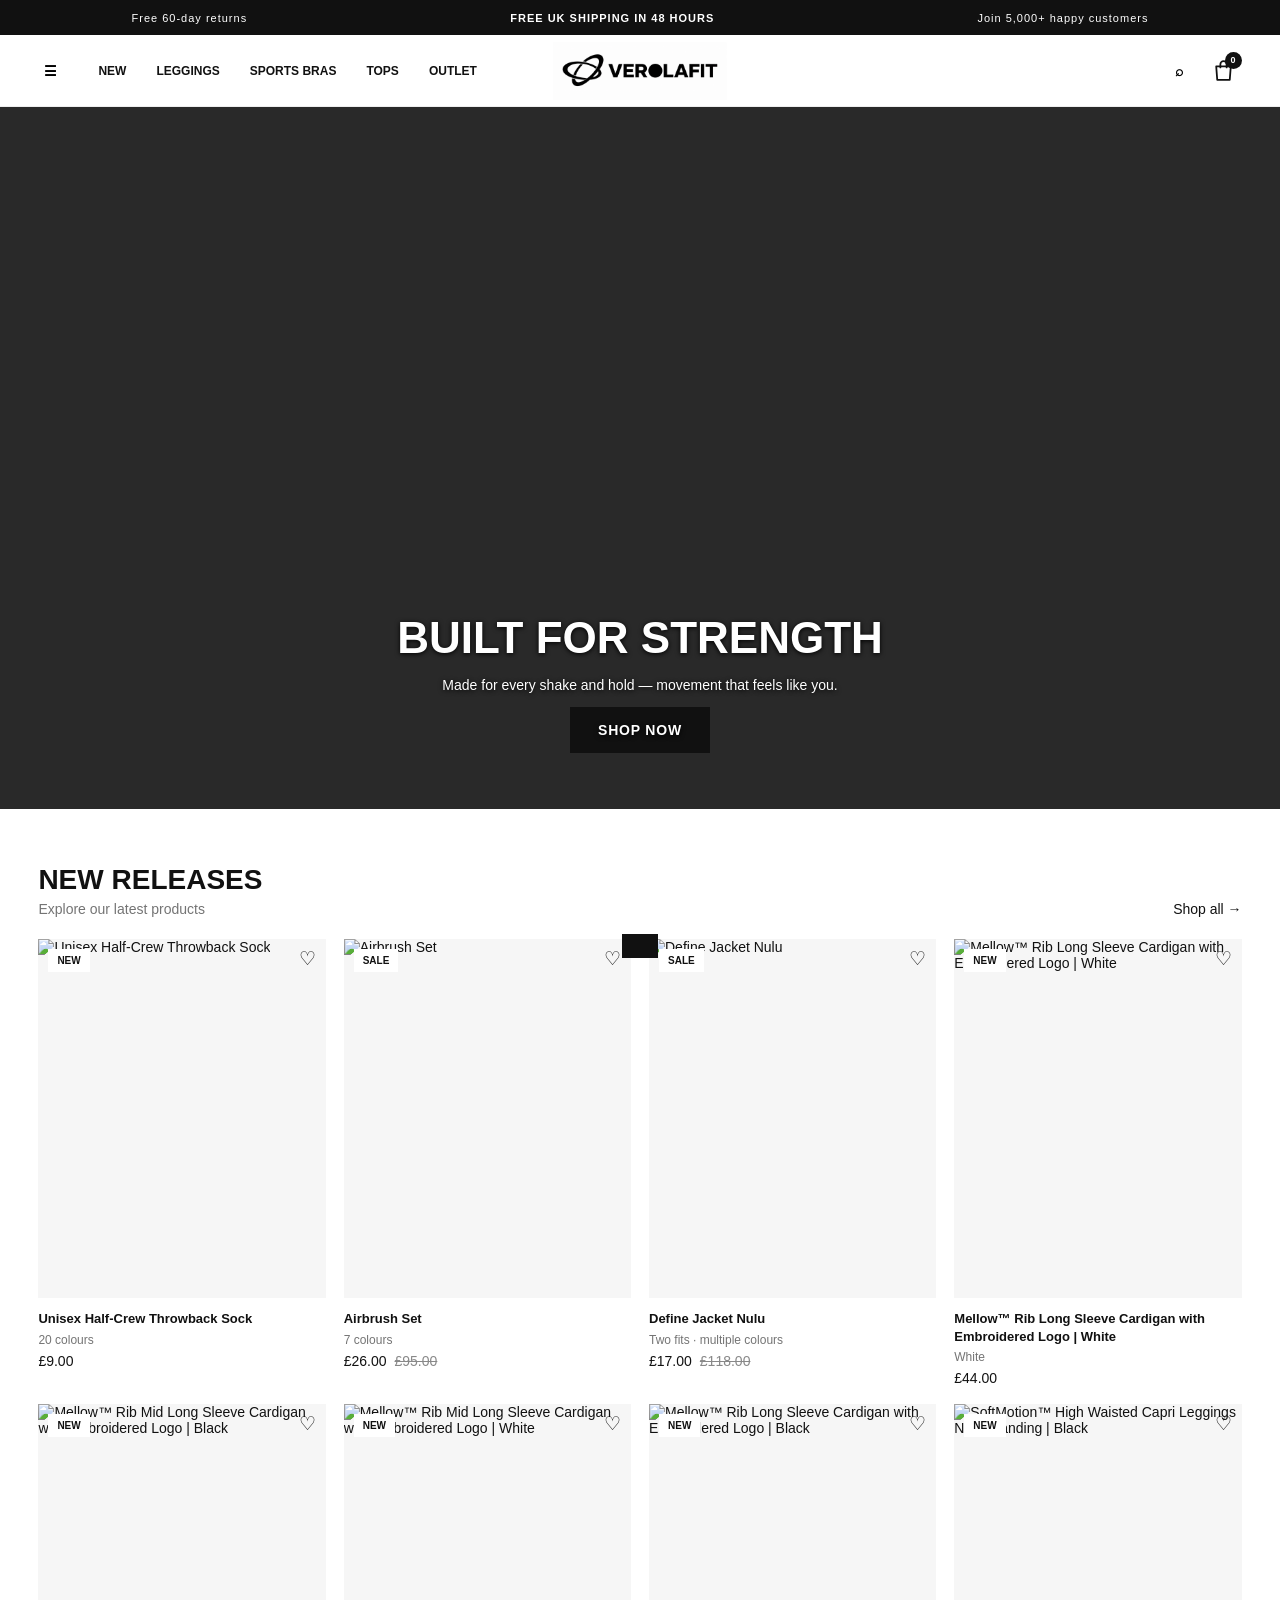
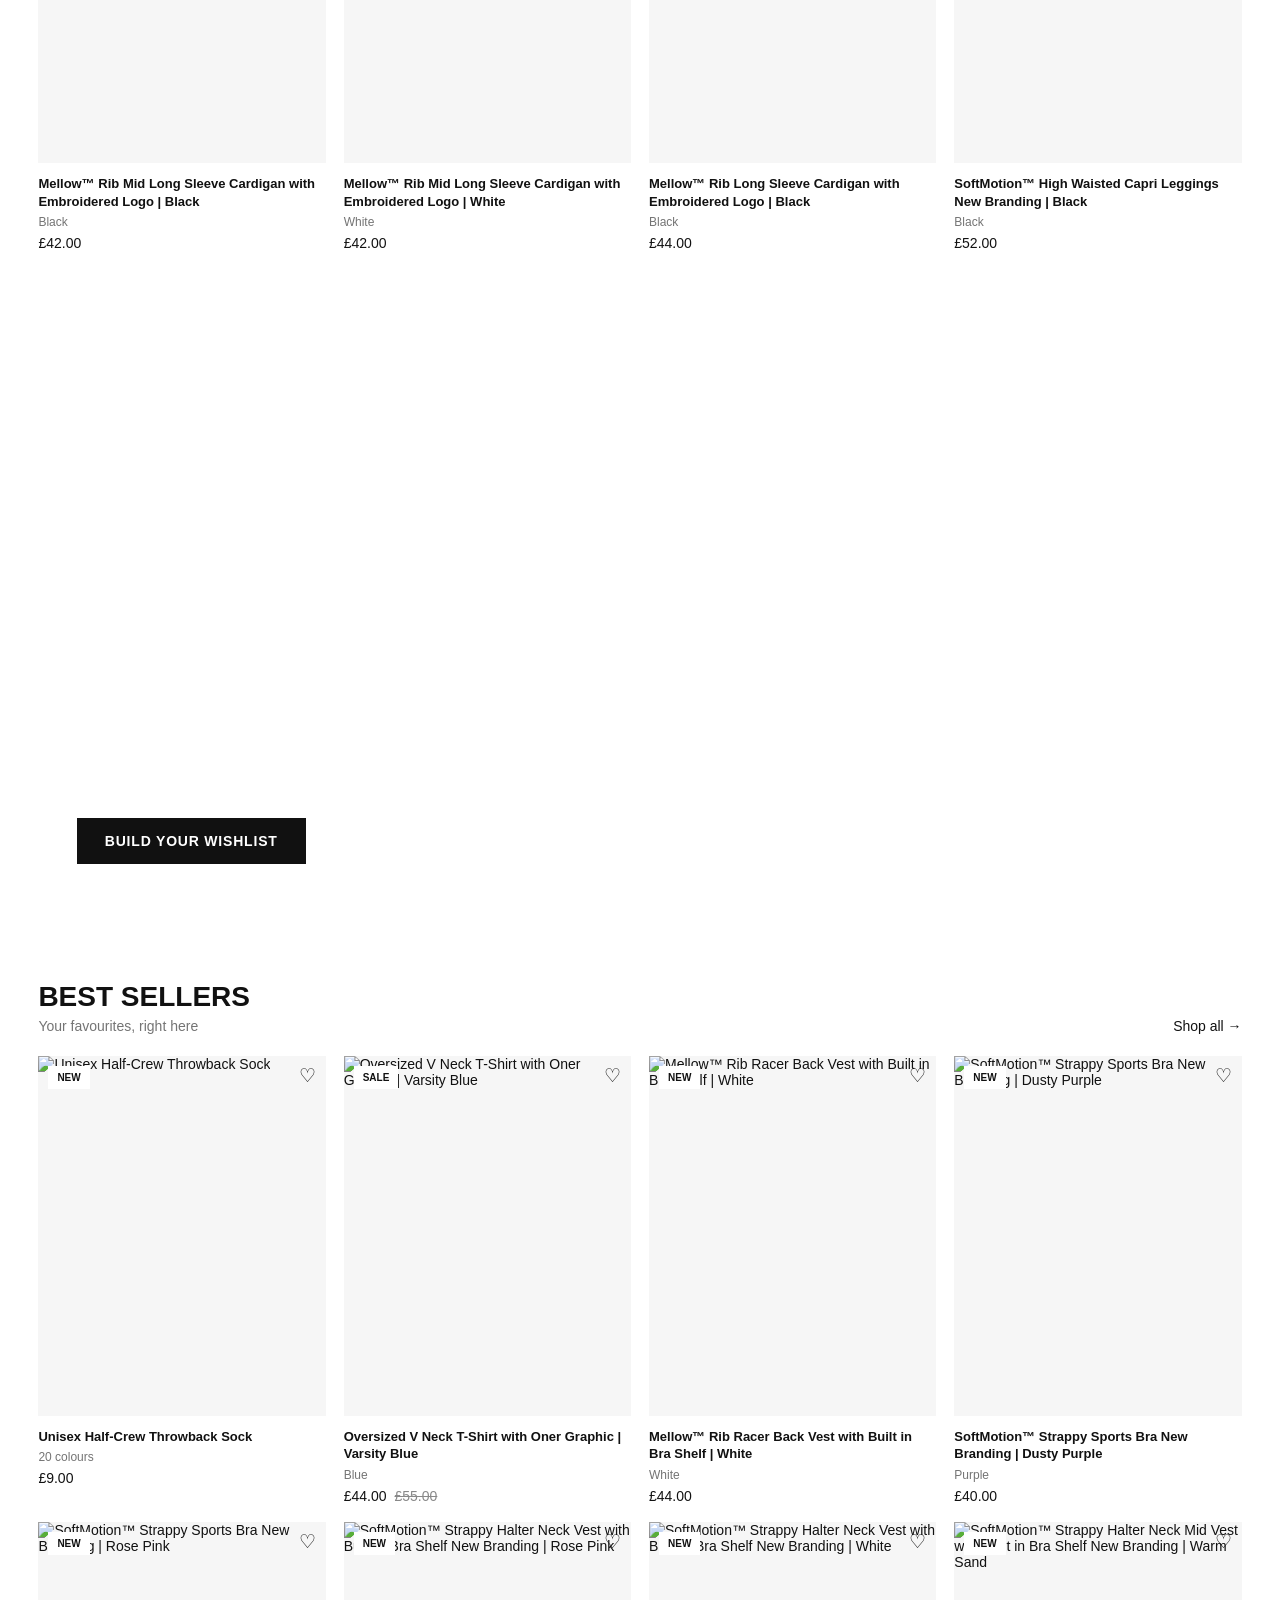
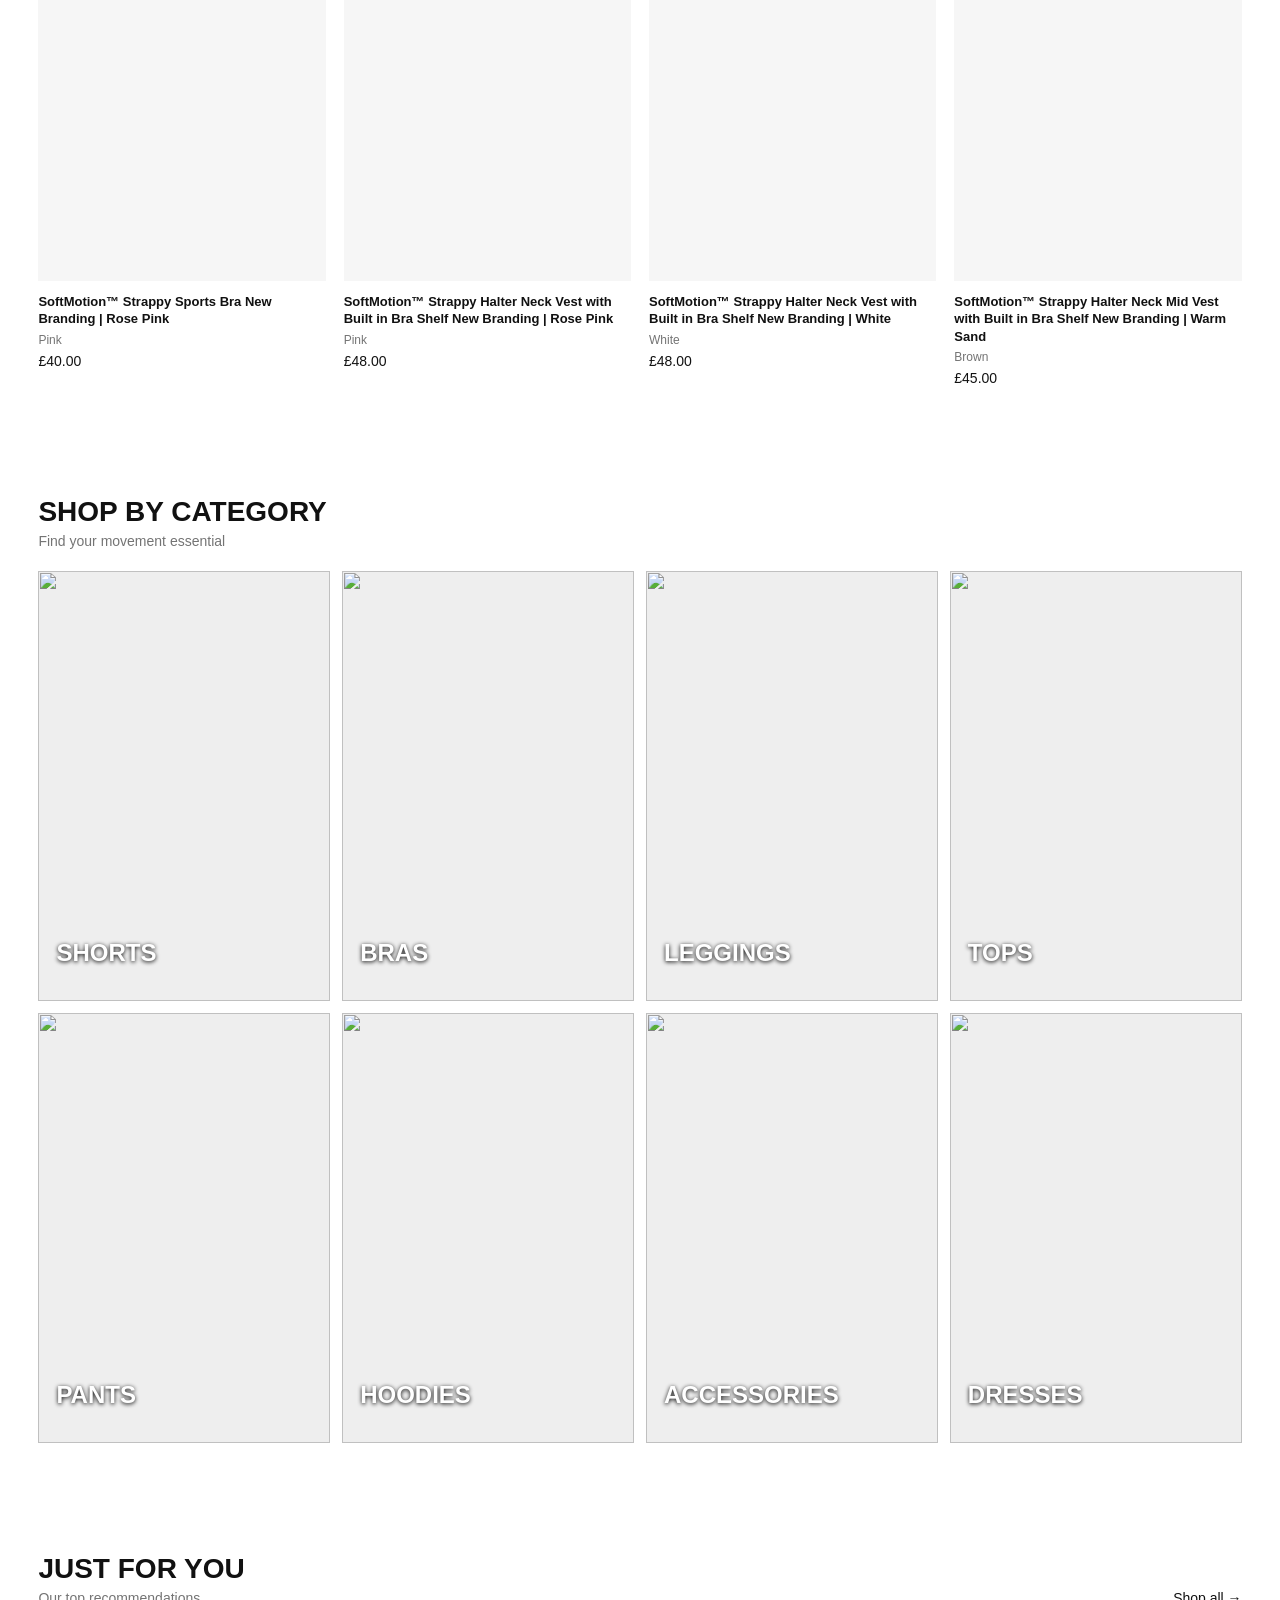
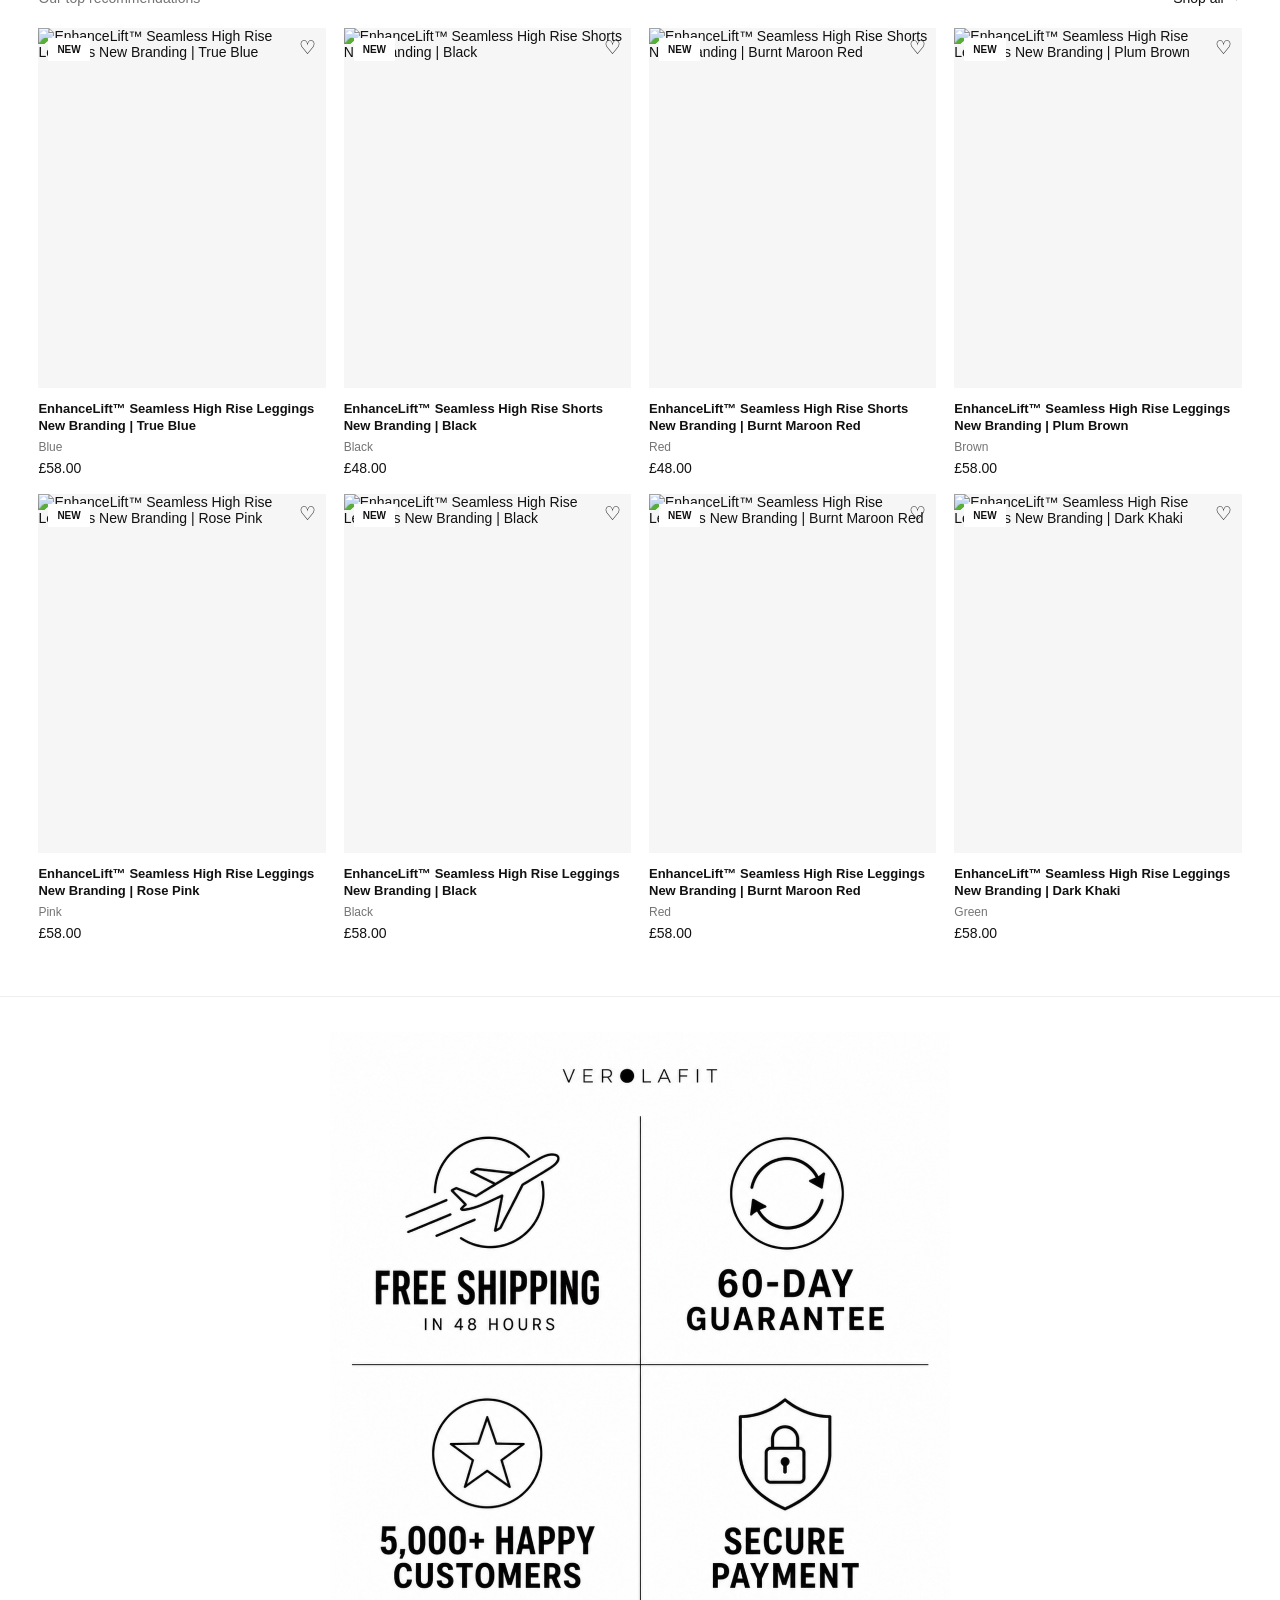
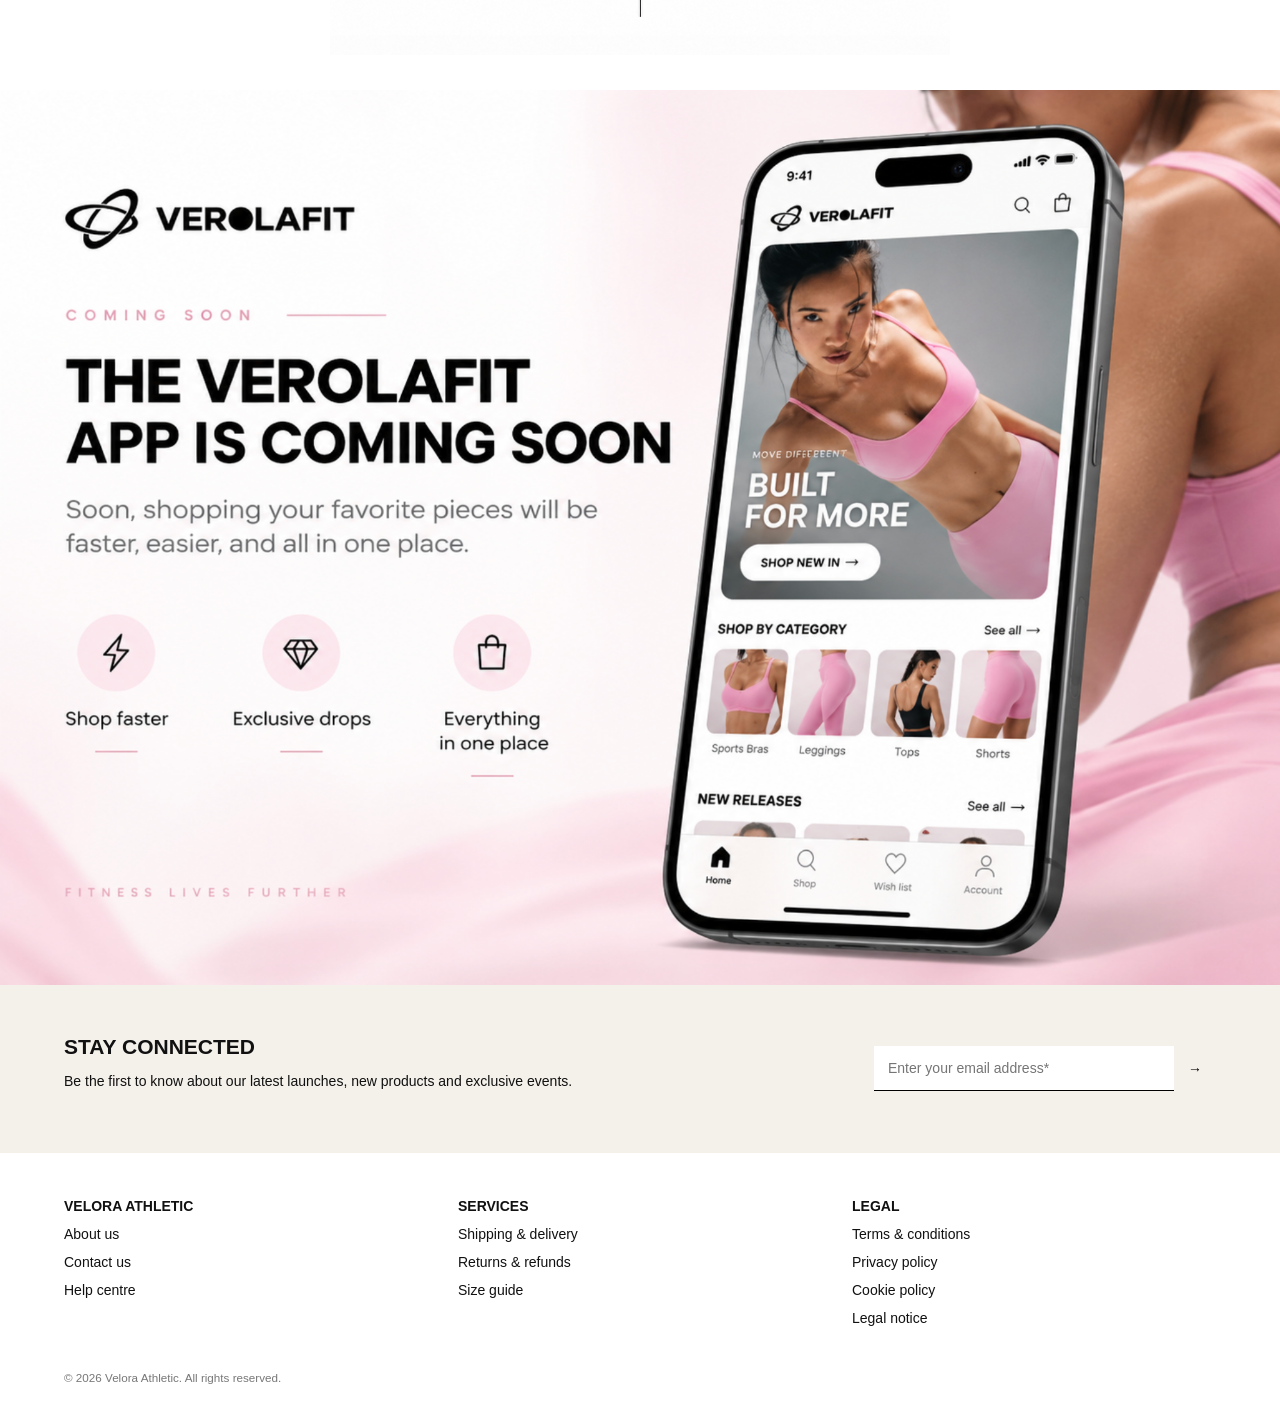
==== index.html @ b1055c1f "Add individual sock pair selectors" ====
<!doctype html><html lang="en"><head><meta charset="utf-8"><meta name="viewport" content="width=device-width,initial-scale=1"><meta name="description" content="Velora Athletic — sculpting activewear made for every movement."><title>Velora Athletic — Women's Activewear</title><link rel="preconnect" href="https://cdn.shopify.com"><link rel="stylesheet" href="styles.css?v=32"></head><body>
<div class="announcement"><span>Free 60-day returns</span><b>FREE UK SHIPPING IN 48 HOURS</b><span>Join 5,000+ happy customers</span></div>
<header><button class="icon" id="menuBtn" aria-label="Menu">☰</button><a class="logo image-logo" href="#/" aria-label="Verolafit home"><img src="assets/velora-logo.png" alt="Verolafit"></a><nav><a href="#/collection/new">NEW</a><a href="#/collection/leggings">LEGGINGS</a><a href="#/collection/bras">SPORTS BRAS</a><a href="#/collection/tops">TOPS</a><a href="#/collection/outlet">OUTLET</a></nav><div class="actions"><button class="icon" id="searchBtn" aria-label="Search">⌕</button><button class="icon cart-icon" id="cartBtn" aria-label="Shopping bag"><svg viewBox="0 0 24 24" aria-hidden="true"><path d="M5 8h14l-1 13H6L5 8Z"></path><path d="M9 9V6a3 3 0 0 1 6 0v3"></path></svg><span id="cartCount">0</span></button></div></header>
<aside id="drawer" class="drawer"><button class="close">×</button><h3>SHOP</h3><a href="#/collection/new">New releases</a><a href="#/collection/best-seller">Best sellers</a><a href="#/collection/leggings">Leggings</a><a href="#/collection/bras">Sports bras</a><a href="#/collection/tops">T-shirts & tops</a><a href="#/collection/hoodies">Hoodies & sweatshirts</a><a href="#/collection/outlet">Outlet</a></aside><div id="shade" class="shade"></div>
<main id="app"></main>
<footer><div class="footer-trust-image"><img src="assets/mobile-trust-badges.png" alt="Free shipping in 48 hours, 60-day guarantee, 5,000+ happy customers and secure payment"></div><section class="newsletter"><div><h2>STAY CONNECTED</h2><p>Be the first to know about our latest launches, new products and exclusive events.</p></div><form onsubmit="event.preventDefault();this.innerHTML='<b>YOU’RE ON THE LIST.</b>'"><input required type="email" placeholder="Enter your email address*"><button>→</button></form></section><div class="footer-grid"><div><b>VELORA ATHLETIC</b><a href="#/page/about">About us</a><a href="#/page/contact">Contact us</a><a href="#/page/faq">Help centre</a></div><div><b>SERVICES</b><a href="#/page/shipping">Shipping & delivery</a><a href="#/page/returns">Returns & refunds</a><a href="#/page/size-guide">Size guide</a></div><div><b>LEGAL</b><a href="#/page/terms">Terms & conditions</a><a href="#/page/privacy">Privacy policy</a><a href="#/page/cookies">Cookie policy</a><a href="#/page/legal">Legal notice</a></div></div><small>© 2026 Velora Athletic. All rights reserved.</small></footer>
<div id="toast"></div><script src="products.js"></script><script src="lulu_product.js?v=2"></script><script src="airbrush_product.js?v=3"></script><script src="socks_product.js?v=2"></script><script src="app.js?v=7"></script><script src="lulu_ui.js?v=3"></script><script src="airbrush_ui.js?v=3"></script><script src="socks_ui.js?v=4"></script><script src="video_carousel.js?v=3"></script></body></html>
---- styles.css ----
:root{--ink:#111;--muted:#747474;--cream:#f4f0ea;--line:#dedede;--pink:#e6b9b8}*{box-sizing:border-box}html{scroll-behavior:smooth}body{margin:0;font-family:Arial,Helvetica,sans-serif;color:var(--ink);background:#fff;font-size:14px}a{color:inherit;text-decoration:none}button,input,select{font:inherit}.announcement{height:35px;background:#111;color:#fff;display:flex;align-items:center;justify-content:space-around;font-size:11px;letter-spacing:1px}header{height:72px;display:grid;grid-template-columns:180px 1fr auto;align-items:center;padding:0 3%;border-bottom:1px solid #eee;position:sticky;top:0;background:#fff;z-index:20}.logo{font-weight:900;font-size:22px;letter-spacing:-1px}nav{display:flex;justify-content:center;gap:30px;font-weight:700;font-size:12px}.actions{display:flex;gap:15px}.icon{border:0;background:none;cursor:pointer;font-weight:700}.drawer,.shade{display:none}.hero{position:relative;height:min(78vh,760px);background:#292929;overflow:hidden}.hero img,.editorial img{width:100%;height:100%;object-fit:cover}.hero-copy{position:absolute;inset:auto 0 8%;text-align:center;color:white;text-shadow:0 1px 5px #000}.hero-copy h1{font-size:44px;margin:0 0 8px}.btn{display:inline-block;background:#111;color:#fff;padding:15px 28px;border:0;font-weight:800;letter-spacing:.8px;cursor:pointer}.section{padding:55px 3%}.section-head{display:flex;align-items:end;justify-content:space-between;margin-bottom:22px}.section-head h2{font-size:28px;margin:0 0 5px}.section-head p{margin:0;color:var(--muted)}.product-row,.grid{display:grid;grid-template-columns:repeat(4,1fr);gap:18px}.card{min-width:0;position:relative}.image-wrap{aspect-ratio:4/5;background:#f6f6f6;overflow:hidden;position:relative}.image-wrap img{width:100%;height:100%;object-fit:contain;transition:.4s}.card:hover img{transform:scale(1.025)}.badge{position:absolute;left:10px;top:10px;background:#fff;padding:6px 9px;font-size:10px;font-weight:bold}.wish{position:absolute;right:10px;top:8px;font-size:19px}.card h3{font-size:13px;margin:12px 0 5px;line-height:1.35}.colour{color:var(--muted);font-size:12px}.price{margin-top:6px}.old{text-decoration:line-through;color:#888;margin-left:8px}.editorial{height:620px;position:relative}.editorial-copy{position:absolute;inset:auto 6% 10%;color:#fff}.editorial-copy h2{font-size:40px;margin:0 0 8px}.category-grid{display:grid;grid-template-columns:repeat(4,1fr);gap:12px}.category-card{height:430px;position:relative;overflow:hidden;background:#eee}.category-card img{width:100%;height:100%;object-fit:cover}.category-card h3{position:absolute;bottom:10px;left:18px;color:#fff;font-size:24px;text-shadow:0 1px 4px #000}.collection-hero{text-align:center;padding:60px 20px;background:var(--cream)}.toolbar{display:flex;gap:12px;justify-content:space-between;padding:22px 3%;border-bottom:1px solid var(--line)}.toolbar input,.toolbar select{padding:12px;border:1px solid var(--line);background:#fff}.product-page{display:grid;grid-template-columns:1.25fr .75fr;gap:40px;padding:32px 4%}.gallery{display:grid;grid-template-columns:1fr 1fr;gap:8px}.gallery img{width:100%;aspect-ratio:4/5;object-fit:contain;background:#f5f5f5}.details{position:sticky;top:110px;height:max-content}.details h1{font-size:26px}.details .price{font-size:18px}.choices{display:flex;flex-wrap:wrap;gap:8px;margin:14px 0}.choice{border:1px solid #aaa;background:#fff;padding:11px 15px;cursor:pointer}.choice.active{background:#111;color:#fff}.atc{width:100%;padding:17px;background:#111;color:#fff;border:0;font-weight:800;margin:10px 0}.stock{font-size:12px;text-align:center}.stock i{display:inline-block;width:8px;height:8px;border-radius:50%;background:#4f9e65;margin-right:5px;animation:pulse 1.4s infinite}.tabs details{border-top:1px solid var(--line);padding:15px 0}.tabs summary{font-weight:bold;cursor:pointer}.legal{max-width:900px;margin:auto;padding:60px 25px;line-height:1.7}.legal h1{font-size:36px}.cart-panel{position:fixed;right:-440px;top:0;width:min(440px,100%);height:100%;background:#fff;z-index:40;padding:25px;transition:.3s;overflow:auto}.cart-panel.open{right:0}.cart-line{display:grid;grid-template-columns:75px 1fr auto;gap:12px;padding:15px 0;border-bottom:1px solid #ddd}.cart-line img{width:75px;height:95px;object-fit:contain}.checkout{max-width:900px;margin:auto;padding:50px 20px}.checkout-grid{display:grid;grid-template-columns:1fr 1fr;gap:40px}.checkout input,.checkout select{width:100%;padding:13px;margin:6px 0;border:1px solid #ccc}.perks{display:grid;grid-template-columns:repeat(4,1fr);text-align:center;border-top:1px solid #ddd;border-bottom:1px solid #ddd}.perks a{padding:28px 8px;font-size:11px;font-weight:bold}.newsletter{display:flex;justify-content:space-between;gap:30px;padding:50px 5%;background:#f4f0ea}.newsletter h2{margin:0}.newsletter form{display:flex;align-items:center}.newsletter input{width:300px;padding:14px;border:0;border-bottom:1px solid}.newsletter button{padding:14px;border:0;background:none}.footer-grid{display:grid;grid-template-columns:repeat(3,1fr);gap:30px;padding:45px 5%}.footer-grid div{display:flex;flex-direction:column;gap:12px}footer small{display:block;padding:0 5% 30px;color:#777}#toast{position:fixed;bottom:22px;left:50%;transform:translate(-50%,80px);background:#111;color:#fff;padding:12px 18px;z-index:99;transition:.3s}#toast.show{transform:translate(-50%,0)}@keyframes pulse{50%{box-shadow:0 0 0 5px #4f9e6533}}
@media(max-width:700px){.announcement span{display:none}.announcement{justify-content:center;height:30px}header{height:58px;grid-template-columns:45px 1fr auto;padding:0 10px;text-align:center}header nav{display:none}.logo{font-size:18px}.actions{gap:4px}.actions .icon:first-child{display:none}.drawer{display:flex;position:fixed;left:-88%;top:0;width:88%;height:100%;background:#fff;z-index:40;flex-direction:column;padding:70px 25px;gap:22px;transition:.3s}.drawer.open{left:0}.drawer .close{position:absolute;top:18px;right:18px;font-size:30px;border:0;background:none}.shade{display:block;position:fixed;inset:0;background:#0008;z-index:30;opacity:0;visibility:hidden;transition:.3s}.shade.open{opacity:1;visibility:visible}.hero{height:76vh;min-height:590px}.hero-copy h1{font-size:31px}.hero-copy{padding:0 20px}.section{padding:38px 12px}.section-head h2{font-size:22px}.product-row{display:flex;overflow-x:auto;scroll-snap-type:x mandatory;gap:10px}.product-row .card{min-width:47%;scroll-snap-align:start}.grid{grid-template-columns:1fr 1fr;gap:10px}.card h3{font-size:11px}.editorial{height:640px}.editorial-copy h2{font-size:29px}.category-grid{grid-template-columns:1fr 1fr;gap:6px}.category-card{height:285px}.category-card h3{font-size:18px}.toolbar{padding:12px;display:grid;grid-template-columns:1fr 1fr}.toolbar input{grid-column:1/-1}.product-page{display:block;padding:12px}.gallery{display:flex;overflow:auto;scroll-snap-type:x mandatory}.gallery img{min-width:94%;scroll-snap-align:start}.details{position:static;padding:15px 4px}.perks{grid-template-columns:1fr 1fr}.newsletter{display:block}.newsletter form{margin-top:20px}.newsletter input{width:100%}.footer-grid{grid-template-columns:1fr}.checkout-grid{grid-template-columns:1fr}.legal{padding:40px 18px}.legal h1{font-size:29px}}
.logo{display:flex;align-items:center;gap:9px;line-height:.8}.logo-mark{width:31px;height:31px;border:2px solid #111;display:grid;place-items:center;transform:rotate(45deg);font-size:17px}.logo-mark::first-letter{transform:rotate(-45deg)}.logo em{display:block;font-size:7px;letter-spacing:4px;font-style:normal;margin-top:7px}.customer-proof{width:100%;border:1px solid #dedede;background:#fff;padding:12px 10px;display:grid;grid-template-columns:auto 1fr auto;align-items:center;gap:10px;text-align:left;cursor:pointer;transition:.25s}.customer-proof:hover,.customer-proof.open{border-color:#111;background:#fafafa}.customer-proof small{display:block;color:#777;margin-top:3px}.customer-proof strong,.review-panel article span,.review-summary span{color:#00a862;letter-spacing:1px}.proof-faces{display:flex;padding-left:8px}.proof-faces i{width:29px;height:29px;border-radius:50%;background:#111;color:#fff;display:grid;place-items:center;font-style:normal;font-size:10px;margin-left:-8px;border:2px solid #fff}.review-panel{max-height:0;overflow:hidden;opacity:0;transition:max-height .55s ease,opacity .35s ease;border:1px solid transparent}.review-panel.open{max-height:740px;opacity:1;border-color:#ddd;margin-top:8px}.review-panel article,.review-summary{padding:14px;border-bottom:1px solid #eee;display:grid;gap:5px}.review-panel article p{margin:3px 0;line-height:1.45}.review-summary{background:#f7fff9;text-align:center}.trust-row{display:grid;grid-template-columns:repeat(3,1fr);gap:5px;margin:10px 0}.trust-row div{min-height:91px;border:1px solid #e1e1e1;display:flex;flex-direction:column;align-items:center;justify-content:center;text-align:center;padding:8px;position:relative;overflow:hidden}.trust-row div::after{content:"";position:absolute;inset:-80% auto -80% -45%;width:25%;background:#fff8;transform:rotate(18deg);animation:trustShine 3.2s infinite}.trust-row i{font-size:19px;font-style:normal;animation:trustFloat 1.8s ease-in-out infinite}.trust-row b{font-size:9px;margin:7px 0 3px}.trust-row small{font-size:8px;color:#777}.perks a{display:flex;gap:7px;align-items:center;justify-content:center;transition:.25s}.perks a:hover{background:#111;color:#fff}.perks span{font-size:20px;animation:trustFloat 2s ease-in-out infinite}@keyframes trustFloat{50%{transform:translateY(-4px)}}@keyframes trustShine{0%,55%{left:-45%}100%{left:145%}}
@media(max-width:700px){.logo{justify-content:center}.logo-mark{width:26px;height:26px;font-size:14px}.logo em{font-size:6px;letter-spacing:2.5px}.customer-proof{grid-template-columns:auto 1fr}.customer-proof strong{grid-column:2}.trust-row{gap:3px}.trust-row div{min-height:86px;padding:5px}.perks a{flex-direction:column;padding:20px 6px;font-size:9px}.perks span{font-size:18px}}
.title-stock{text-align:left;margin:-10px 0 12px;color:#337a47;font-size:11px}.customer-proof{padding:7px 9px;grid-template-columns:auto 1fr auto;gap:8px;border-radius:3px}.customer-proof small{margin-top:1px;font-size:10px}.customer-proof .proof-arrow{font-size:24px;font-style:normal;color:#777}.proof-faces{padding-left:9px}.proof-faces img{width:27px;height:27px;border-radius:50%;object-fit:cover;object-position:top;margin-left:-9px;border:2px solid #fff;background:#eee}.review-backdrop{position:fixed;inset:0;background:#0008;z-index:100;display:grid;place-items:center;padding:16px;opacity:0;visibility:hidden;transition:.25s}.review-backdrop.open{opacity:1;visibility:visible}.modal-open{overflow:hidden}.review-modal{width:min(540px,100%);max-height:min(690px,88vh);background:#fff;position:relative;box-shadow:0 24px 70px #0004;transform:translateY(18px) scale(.98);transition:.28s;overflow:hidden}.review-backdrop.open .review-modal{transform:none}.review-close{position:absolute;right:10px;top:8px;width:34px;height:34px;border:0;border-radius:50%;background:#f1f1f1;font-size:25px;line-height:1;cursor:pointer;z-index:2}.review-close:hover{background:#111;color:#fff}.review-scroll{overflow:auto;max-height:500px}.review-modal article{padding:15px;border-bottom:1px solid #eee;display:grid;grid-template-columns:58px 1fr;gap:13px}.review-modal article>img{width:58px;height:72px;object-fit:cover;object-position:top;border-radius:3px}.review-modal article div{display:grid;gap:4px}.review-modal article p{margin:2px 0;line-height:1.4}.review-modal article span,.review-summary span{color:#00a862;letter-spacing:1px}.review-summary{padding:18px 50px 16px;background:#f6fff8;text-align:center;display:grid;gap:4px}.trust-row{gap:6px}.trust-row div{min-height:64px;display:grid;grid-template-columns:28px 1fr;text-align:left;justify-items:start;padding:9px;gap:7px}.trust-row svg{width:25px;height:25px;fill:none;stroke:#111;stroke-width:1.6;stroke-linecap:round;stroke-linejoin:round;animation:trustFloat 2s ease-in-out infinite}.trust-row div span{display:flex;flex-direction:column}.trust-row b{margin:0 0 3px;font-size:8px}.trust-row small{font-size:7px}.trust-row div::after{display:none}
@media(max-width:700px){.customer-proof{grid-template-columns:auto 1fr auto}.customer-proof strong{grid-column:auto}.review-modal{max-height:82vh}.review-scroll{max-height:58vh}.review-modal article{grid-template-columns:52px 1fr;padding:12px}.review-modal article>img{width:52px;height:65px}.trust-row{grid-template-columns:1fr}.trust-row div{min-height:52px;grid-template-columns:30px 1fr;padding:8px 12px}.trust-row b{font-size:9px}.trust-row small{font-size:8px}}
.rating-line{font-size:12px;margin:5px 0 12px}.rating-line span{color:#00a862;letter-spacing:1px}.colour-swatches{display:flex;gap:8px;overflow-x:auto;padding:2px 2px 10px;scrollbar-width:thin}.colour-swatch{flex:0 0 53px;width:53px;height:67px;border:1px solid #ddd;background:#f5f5f5;padding:2px;cursor:pointer}.colour-swatch.active{border:2px solid #111;padding:1px}.colour-swatch img{width:100%;height:100%;object-fit:cover}.lulu-size:disabled{opacity:.35;text-decoration:line-through;cursor:not-allowed}.lulu-product .details{max-width:520px}.lulu-product .gallery img{object-fit:cover}
@media(max-width:700px){.colour-swatch{flex-basis:47px;width:47px;height:59px}.lulu-product .gallery img{object-fit:cover}}
.model-switch{display:grid;grid-template-columns:1fr 1fr;gap:8px}.model-choice{height:92px;border:1px solid #ddd;background:#fff;padding:5px;display:grid;grid-template-columns:68px 1fr;align-items:center;text-align:left;font-weight:700;cursor:pointer}.model-choice.active{border:2px solid #111;padding:4px}.model-choice img{width:68px;height:80px;object-fit:cover;background:#f3f3f3}.model-choice span{padding:10px}
@media(max-width:700px){.model-choice{height:78px;grid-template-columns:52px 1fr;font-size:11px}.model-choice img{width:52px;height:66px}}
.size-label{display:flex;align-items:center;justify-content:space-between;margin-top:18px}.size-label button{border:0;border-bottom:1px solid;background:none;padding:2px 0;font-size:10px;font-weight:700;cursor:pointer}.size-guide-modal{max-width:620px}.size-table-wrap{padding:18px;overflow:auto}.size-table-wrap table{border-collapse:collapse;width:100%;text-align:center}.size-table-wrap th,.size-table-wrap td{border-bottom:1px solid #ddd;padding:10px 7px}.size-table-wrap th{font-size:10px;background:#f5f5f5}.size-table-wrap p{font-size:12px;line-height:1.5}.proof-faces img{width:34px;height:34px;object-position:center 20%}
@media(max-width:700px){.size-table-wrap{padding:12px}.size-table-wrap th,.size-table-wrap td{padding:9px 5px;font-size:11px}}
.gift-included{display:grid;grid-template-columns:72px 1fr 24px;align-items:center;gap:12px;border:1px solid #cbdcc5;background:linear-gradient(110deg,#f7fff5,#fff);padding:9px;margin:12px 0 3px;position:relative;overflow:hidden}.gift-included::after{content:"";position:absolute;inset:-60% auto -60% -25%;width:18%;background:#fff9;transform:rotate(18deg);animation:giftShine 3.5s infinite}.gift-image{position:relative;width:72px;height:72px;background:#fff}.gift-image img{width:100%;height:100%;object-fit:contain}.gift-image span{position:absolute;top:-4px;left:-4px;background:#173d26;color:#fff;font-size:8px;font-weight:800;padding:4px 6px}.gift-included>div:nth-child(2){display:flex;flex-direction:column;gap:3px}.gift-included small{font-size:8px;letter-spacing:1px;color:#477457}.gift-included b{font-size:12px}.gift-included p{font-size:9px;color:#666;margin:0;line-height:1.3}.gift-included>i{width:21px;height:21px;border-radius:50%;background:#173d26;color:#fff;display:grid;place-items:center;font-style:normal}.gift-included+.atc{margin-top:7px}@keyframes giftShine{0%,55%{left:-25%}100%{left:125%}}
@media(max-width:700px){.gift-included{grid-template-columns:62px 1fr 22px;gap:9px}.gift-image{width:62px;height:62px}}
.airbrush-gallery{display:block}.airbrush-gallery img{width:100%;aspect-ratio:4/5;object-fit:cover;background:#f4f4f4}.set-callout{display:flex;justify-content:space-between;align-items:center;background:#111;color:#fff;padding:10px 12px;margin:8px 0 16px}.set-callout b{font-size:10px;letter-spacing:1px}.set-callout span{font-size:9px}.airbrush-product .price b{font-size:23px}.tote-gift{border-color:#111;background:linear-gradient(110deg,#f7f7f7,#fff)}.tote-gift .gift-image{height:82px}.airbrush-product .size-label{margin-top:15px}.airbrush-product .choices{margin-top:8px}
@media(max-width:700px){.airbrush-product .gallery img{min-width:100%}.set-callout{align-items:flex-start;gap:8px;flex-direction:column}.airbrush-product .choice{padding:10px 12px}.tote-gift .gift-image{height:68px}}
.image-logo{display:flex;width:175px;height:58px;align-items:center;overflow:hidden}.image-logo img{display:block;width:100%;height:auto;mix-blend-mode:multiply}
@media(max-width:700px){.image-logo{width:145px;height:48px}.image-logo img{width:100%}}
header{position:sticky;display:flex;justify-content:space-between}.image-logo{position:absolute;left:50%;top:50%;transform:translate(-50%,-50%);z-index:2}header nav{margin-left:35px;margin-right:auto}.actions{margin-left:auto}.cart-icon{width:38px;height:42px;position:relative;display:grid;place-items:center;padding:7px}.cart-icon svg{width:25px;height:25px;fill:none;stroke:#111;stroke-width:1.7;stroke-linecap:round;stroke-linejoin:round}.cart-icon #cartCount{position:absolute;right:0;top:2px;min-width:17px;height:17px;border-radius:9px;background:#111;color:#fff;display:grid;place-items:center;font-size:9px;line-height:1;padding:0 4px}
@media(max-width:700px){header{display:flex;padding:0 10px}.image-logo{left:50%;margin:0}.actions{margin-left:auto}.cart-icon{width:36px}.cart-icon #cartCount{right:-1px;top:1px}}
.video-stories{padding:42px 3%;background:#f6f6f4;overflow:hidden}.video-stories-head{display:flex;justify-content:space-between;align-items:end;margin-bottom:18px}.video-stories-head small{font-size:9px;letter-spacing:1.6px}.video-stories-head h2{font-size:27px;margin:5px 0 3px}.video-stories-head p{margin:0;color:#777}.video-nav{display:flex;gap:7px}.video-nav button{width:38px;height:38px;border:1px solid #bbb;background:#fff;cursor:pointer;font-size:17px}.video-track{display:flex;gap:12px;overflow-x:auto;scroll-snap-type:x mandatory;scrollbar-width:none;overscroll-behavior-inline:contain}.video-track::-webkit-scrollbar{display:none}.video-card{position:relative;flex:0 0 calc(25% - 9px);aspect-ratio:9/14;background:#111;overflow:hidden;scroll-snap-align:start;border-radius:3px}.video-card video{width:100%;height:100%;object-fit:cover;display:block;cursor:pointer}.video-play{position:absolute;inset:0;border:0;background:linear-gradient(transparent 55%,#0009);color:#fff;cursor:pointer}.video-play span{position:absolute;left:50%;top:48%;transform:translate(-50%,-50%);width:46px;height:46px;border-radius:50%;background:#fff;color:#111;display:grid;place-items:center;padding-left:3px;box-shadow:0 5px 20px #0004}.video-card.playing .video-play{pointer-events:none;background:linear-gradient(transparent 75%,#0009)}.video-card.playing .video-play span{display:none}.video-caption{position:absolute;left:12px;right:12px;bottom:12px;color:#fff;display:flex;justify-content:space-between;align-items:end;pointer-events:none}.video-caption b{font-size:12px}.video-caption small{font-size:7px;letter-spacing:1px}.video-hint{display:none}
@media(max-width:700px){.video-stories{padding:30px 12px}.video-stories-head{align-items:center}.video-stories-head h2{font-size:20px}.video-stories-head p{font-size:11px}.video-nav button{width:34px;height:34px}.video-track{gap:8px}.video-card{flex-basis:calc(50% - 4px);aspect-ratio:9/14}.video-play span{width:38px;height:38px;font-size:12px}.video-caption{left:9px;right:9px;bottom:9px;display:block}.video-caption b{display:block;font-size:9px;margin-bottom:2px}.video-caption small{font-size:6px}.video-hint{display:block;text-align:center;font-size:9px;color:#777;margin-top:12px;letter-spacing:.5px}}
.details .video-stories{padding:25px 0;margin-top:14px;background:#fff;border-top:1px solid #ddd}.details .video-stories-head{margin-bottom:12px}.details .video-stories-head h2{font-size:19px}.details .video-stories-head p{font-size:10px}.details .video-card{flex-basis:calc(50% - 4px);aspect-ratio:9/14}.details .video-nav button{width:32px;height:32px}.details .video-play span{width:36px;height:36px;font-size:11px}
.footer-trust-image{display:flex;justify-content:center;padding:35px 20px;border-top:1px solid #eee;background:#fff}.footer-trust-image img{display:block;width:min(100%,620px);height:auto}
@media(max-width:700px){.footer-trust-image{padding:12px 0}.footer-trust-image img{width:100%}}
.footer-app-promo{width:100%;max-width:1994px;margin:0 auto;background:#fff;overflow:hidden}.footer-app-promo img{display:block;width:100%;height:auto}
@media(max-width:700px){.footer-app-promo img{min-height:265px;object-fit:cover;object-position:center}}
.legal-backdrop{position:fixed;inset:0;z-index:110;background:#0008;display:grid;place-items:center;padding:20px;animation:legalFade .22s ease}.legal-modal{position:relative;width:min(760px,100%);max-height:min(780px,90vh);background:#fff;box-shadow:0 24px 80px #0006;overflow:hidden;animation:legalRise .28s ease}.legal-scroll{max-height:min(780px,90vh);overflow:auto;overscroll-behavior:contain}.legal-modal .legal{max-width:none;margin:0;padding:55px 48px}.legal-close{position:absolute;right:14px;top:14px;z-index:2;width:40px;height:40px;border:0;border-radius:50%;background:#f1f1f1;font-size:28px;line-height:1;cursor:pointer}.legal-close:hover{background:#111;color:#fff}@keyframes legalFade{from{opacity:0}}@keyframes legalRise{from{opacity:0;transform:translateY(18px) scale(.98)}}
@media(max-width:700px){.legal-backdrop{padding:10px;align-items:end}.legal-modal{max-height:88vh;border-radius:12px 12px 0 0}.legal-scroll{max-height:88vh}.legal-modal .legal{padding:52px 22px 34px}.legal-modal .legal h1{font-size:25px;padding-right:32px}.legal-close{right:10px;top:10px}}
.socks-product .gallery img{object-fit:cover}.socks-product .details{max-width:540px}.sock-packs{display:grid;grid-template-columns:repeat(3,1fr);gap:8px;margin:12px 0px}.sock-pack{min-height:82px;border:1px solid #ccc;background:#fff;padding:10px 6px;display:flex;flex-direction:column;align-items:center;justify-content:center;gap:5px;cursor:pointer}.sock-pack span{font-size:10px;font-weight:800;letter-spacing:.7px}.sock-pack b{font-size:16px}.sock-pack small{font-size:8px;color:#a03737;font-weight:800}.sock-pack.active{border:2px solid #111;padding:9px 5px;background:#fafafa}.sock-colours{max-width:100%}
.sock-extra-pairs{display:grid;gap:8px;margin:10px 0 14px}.sock-pair-config{display:grid;grid-template-columns:58px 1fr;gap:10px;border:1px solid #ddd;background:#fafafa;padding:9px}.sock-pair-config img{width:58px;height:70px;object-fit:cover;background:#eee}.sock-pair-fields{min-width:0}.sock-pair-fields>strong{display:block;font-size:10px;letter-spacing:1px;margin-bottom:7px}.sock-pair-row{display:grid;grid-template-columns:1fr auto;gap:7px}.sock-pair-colour{min-width:0;width:100%;border:1px solid #bbb;background:#fff;padding:9px 7px;font-size:10px}.sock-pair-sizes{display:flex;gap:4px}.sock-pair-size{width:34px;border:1px solid #bbb;background:#fff;cursor:pointer;font-size:10px;font-weight:700}.sock-pair-size.active{background:#111;color:#fff;border-color:#111}
@media(max-width:700px){.sock-packs{gap:6px}.sock-pack{min-height:76px;padding:8px 3px}.sock-pack.active{padding:7px 2px}.sock-pack b{font-size:14px}.socks-product .gallery img{object-fit:cover}}
.service-copy{color:#444;line-height:1.65;padding:4px 0px 2px}.service-copy p{margin:4px 0px 12px}.service-copy ul{margin:0;padding-left:20px}.service-copy li{margin:6px 0px}
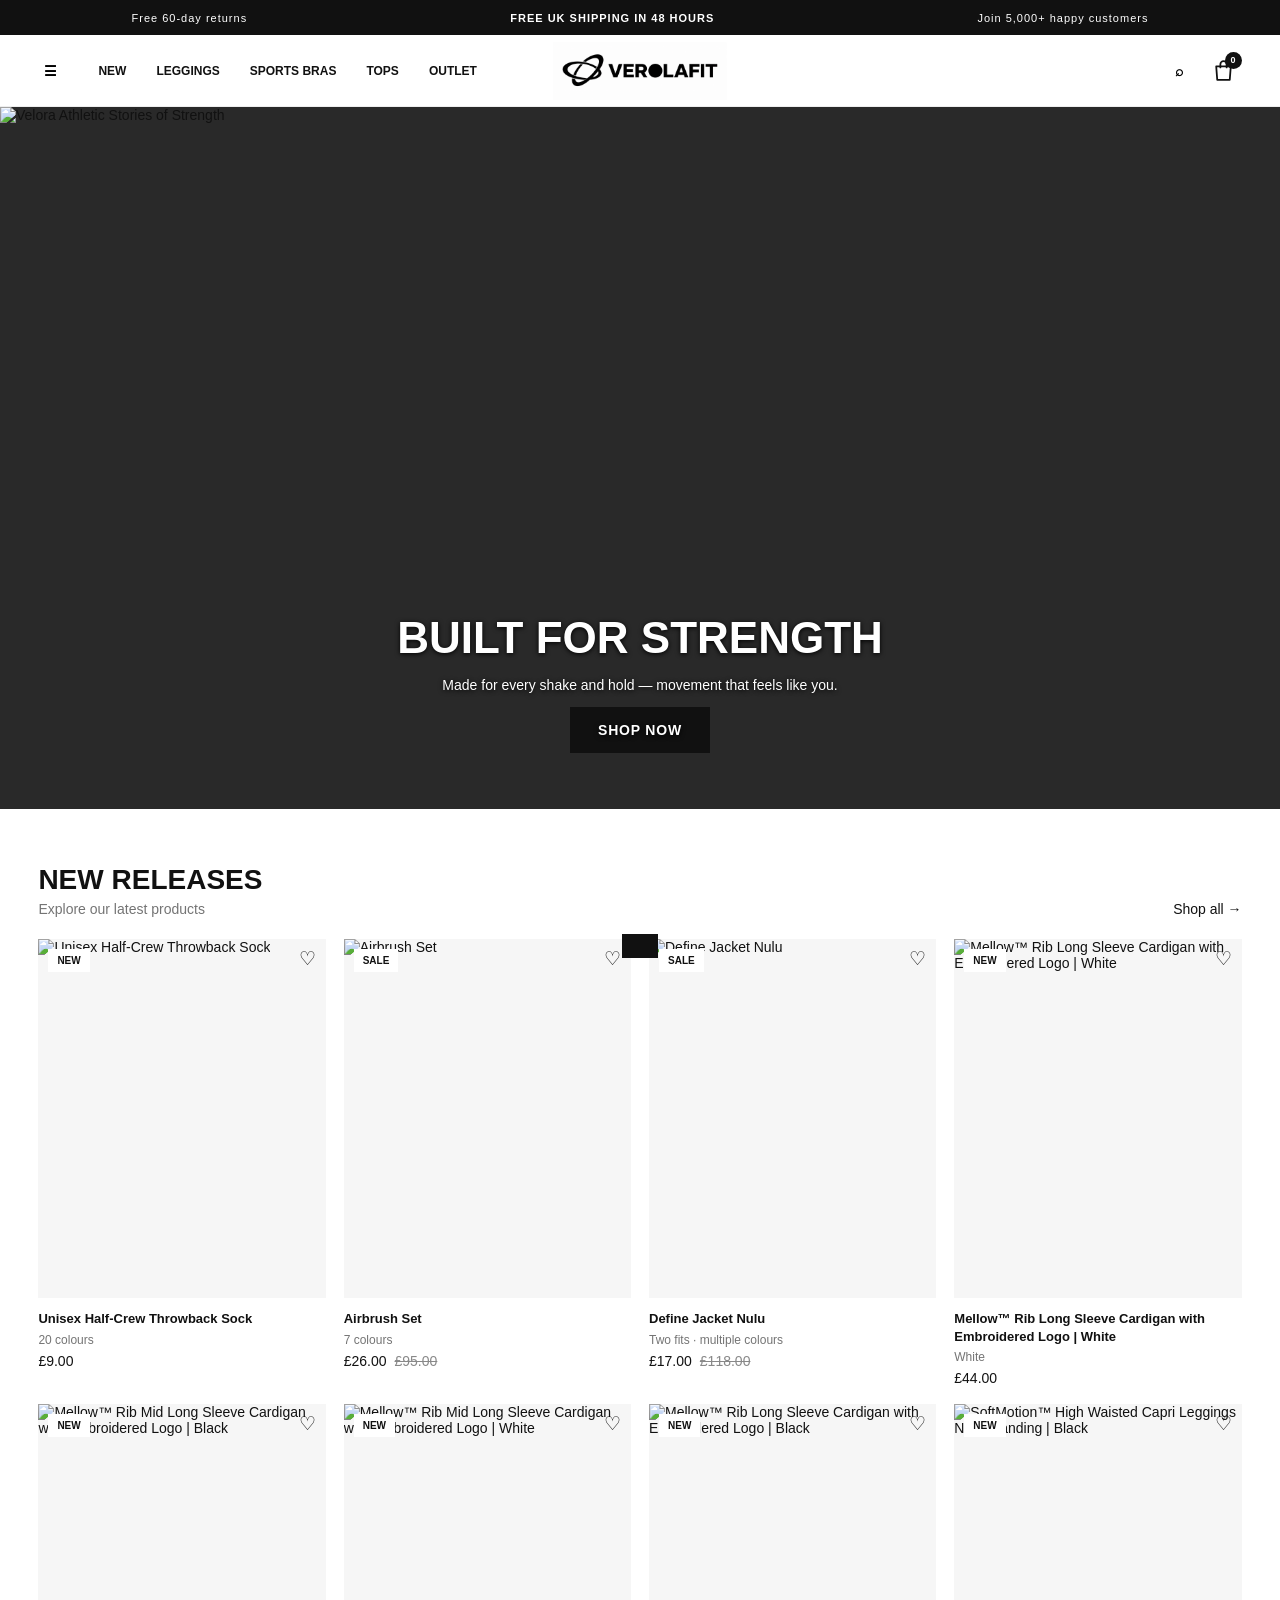
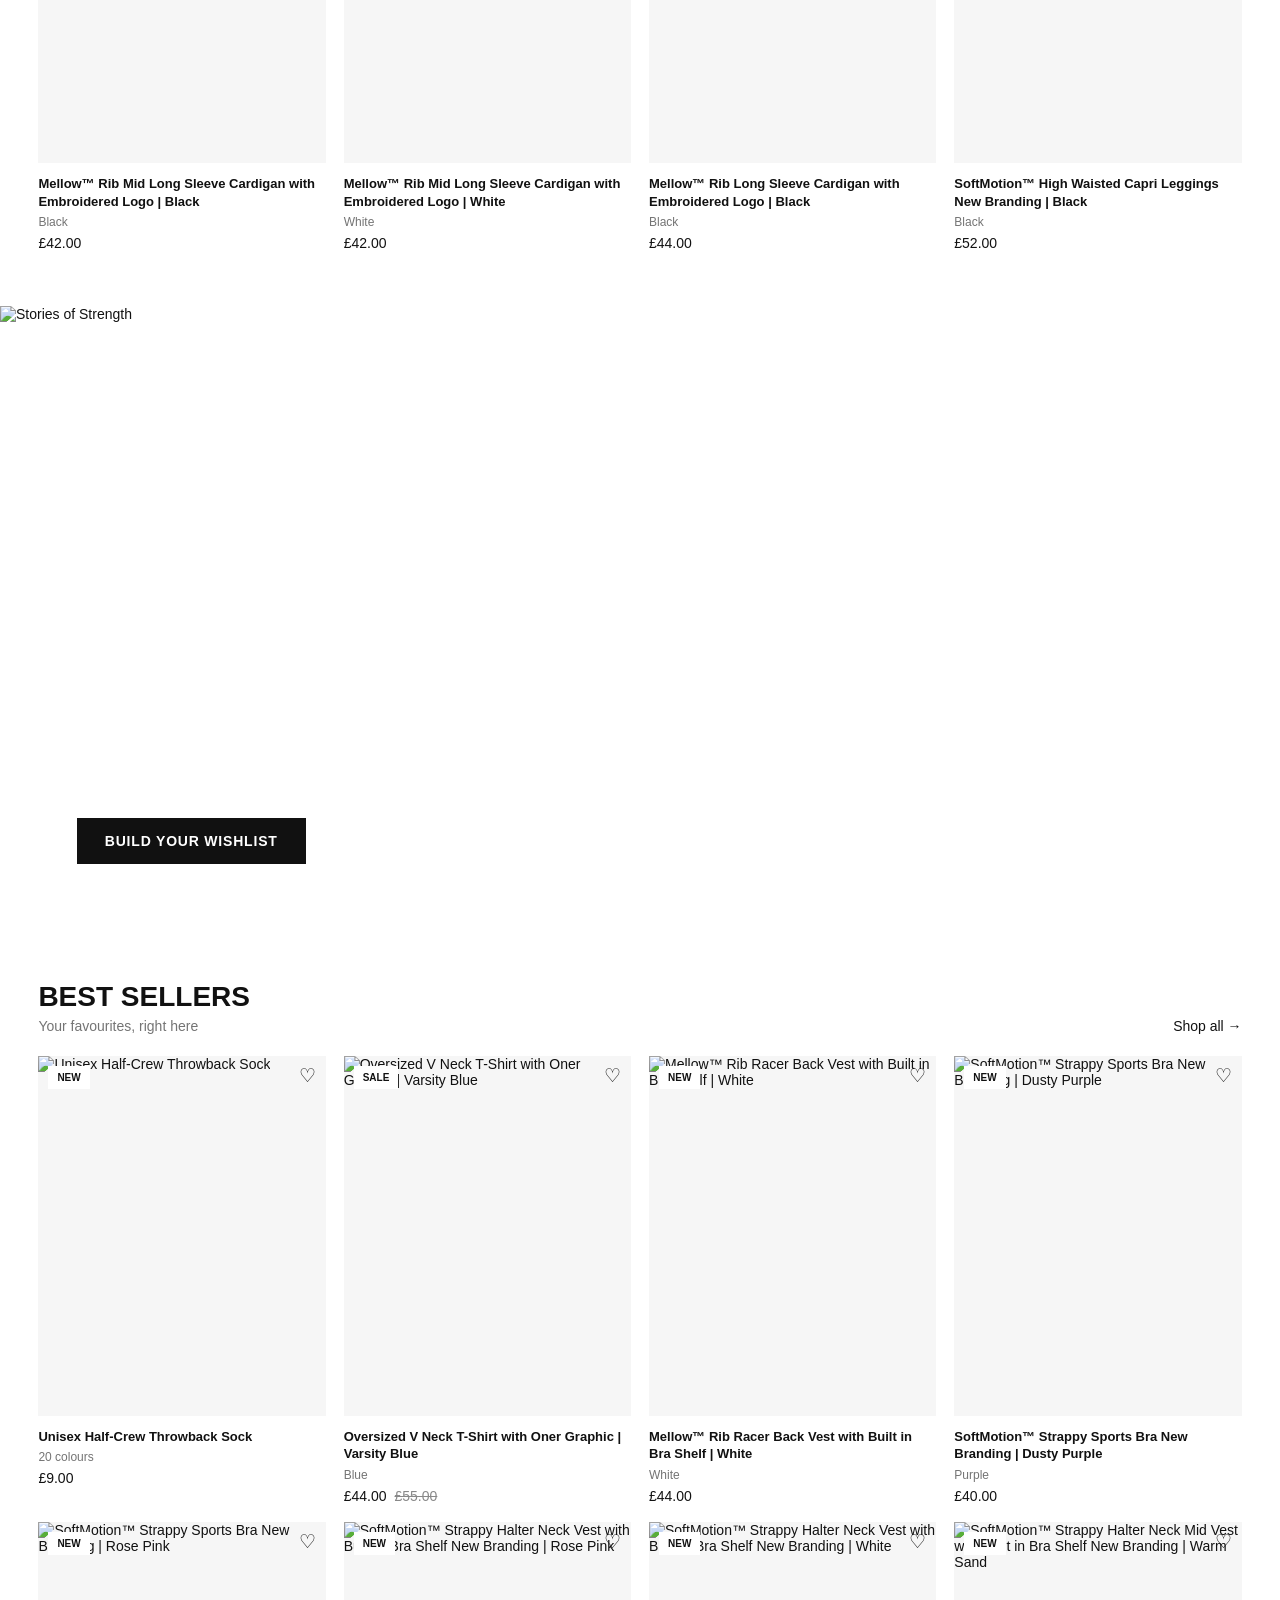
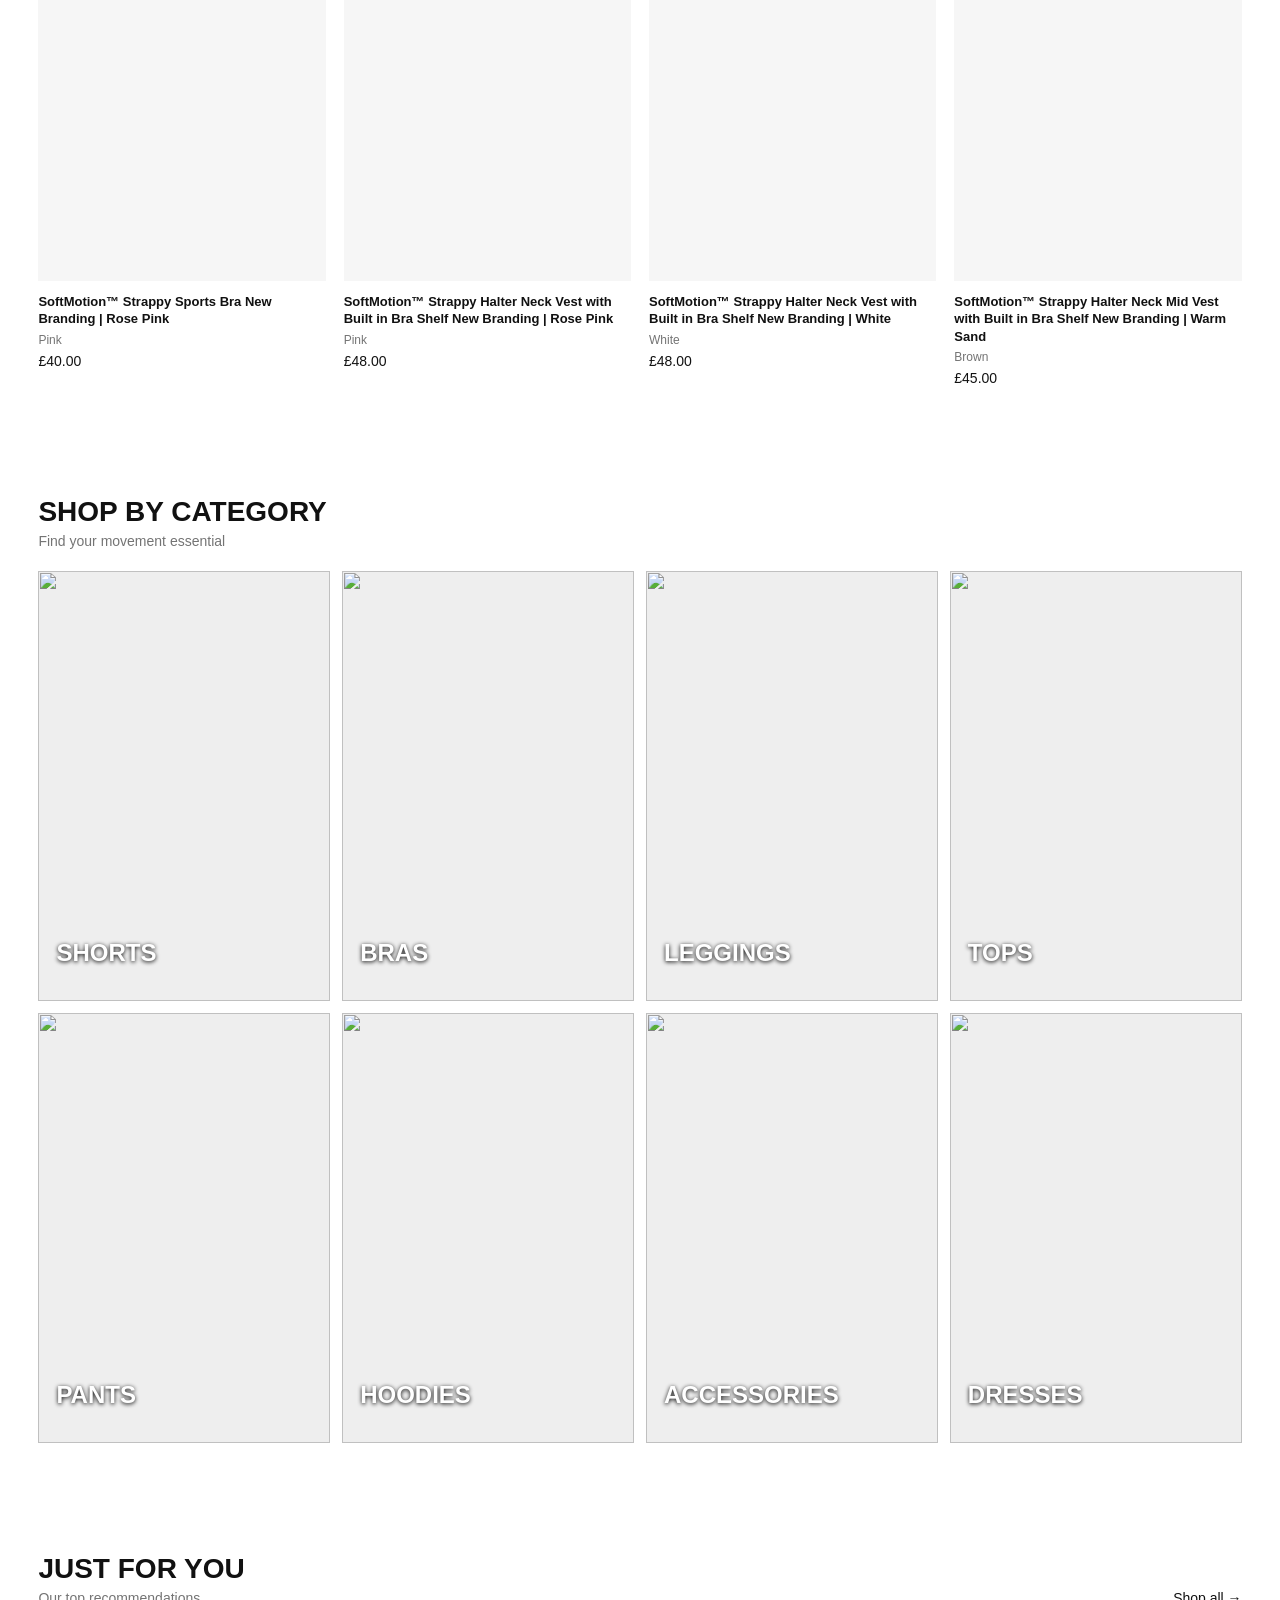
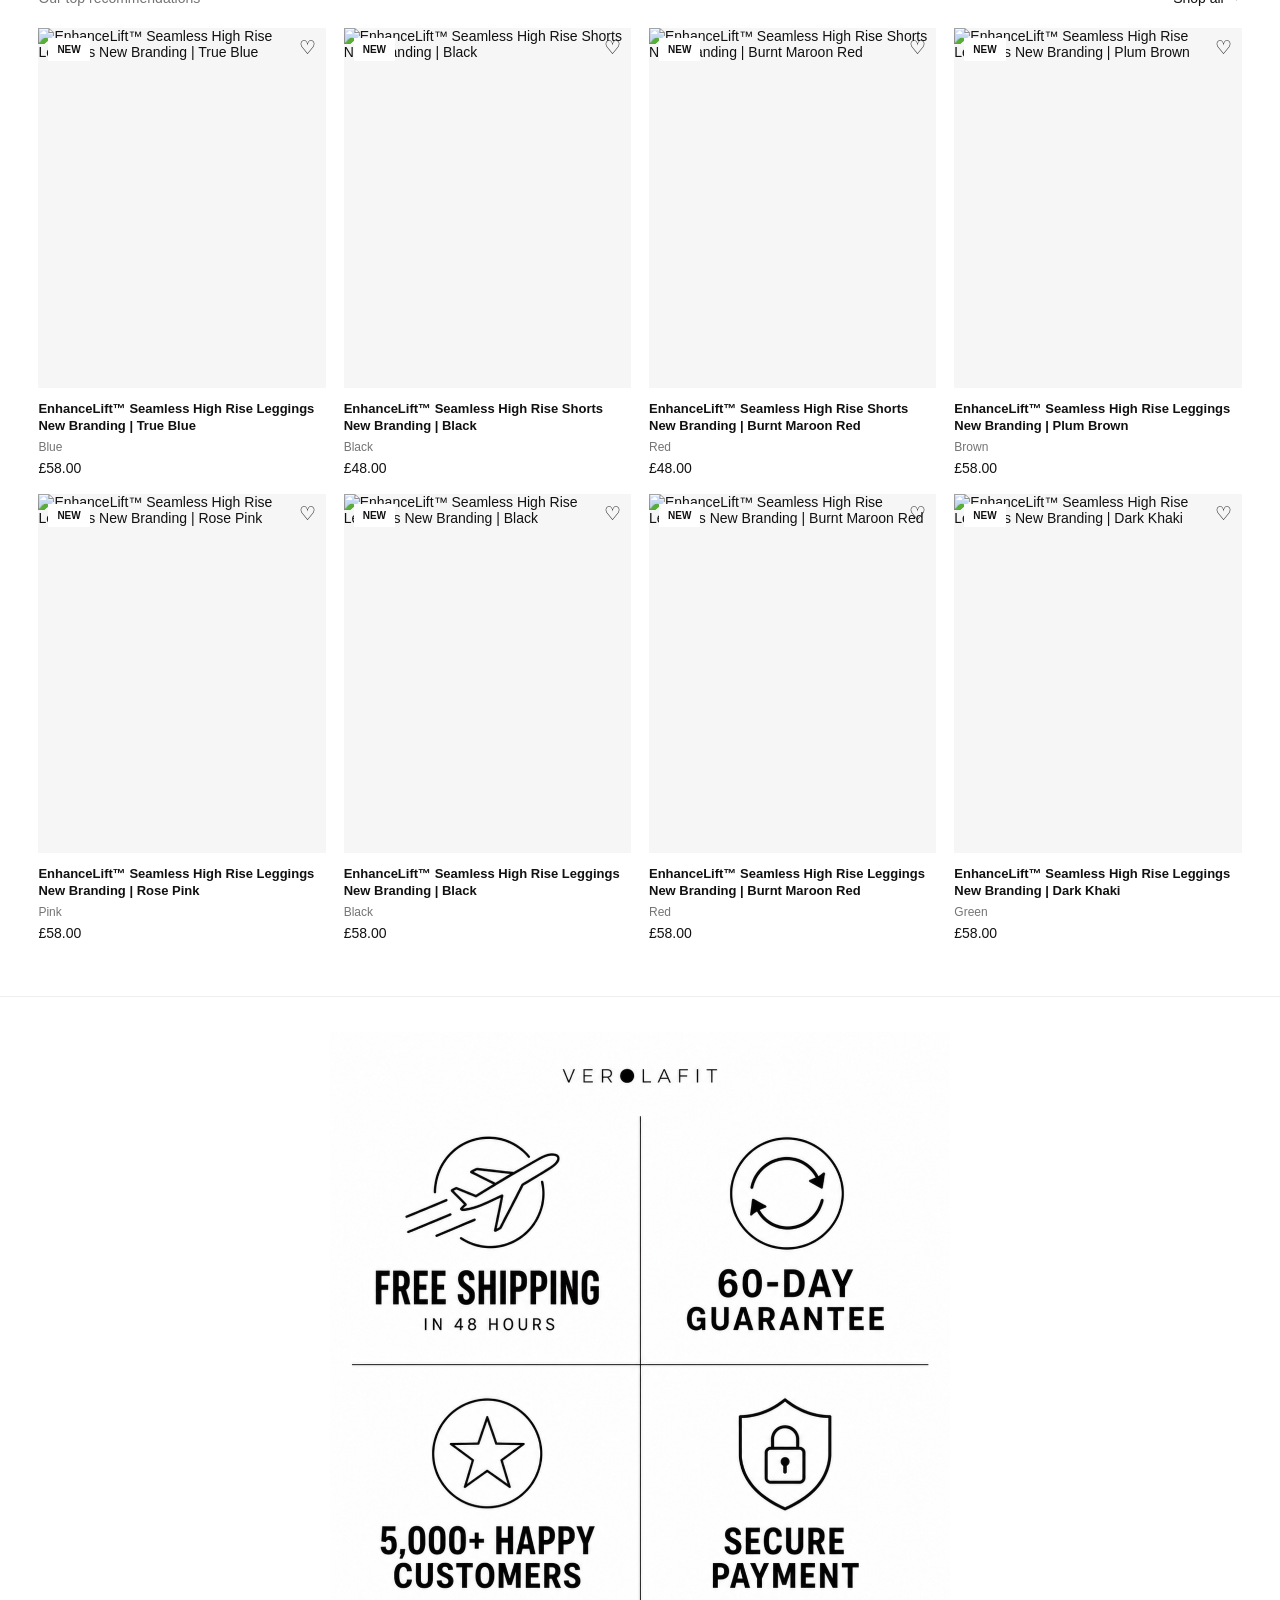
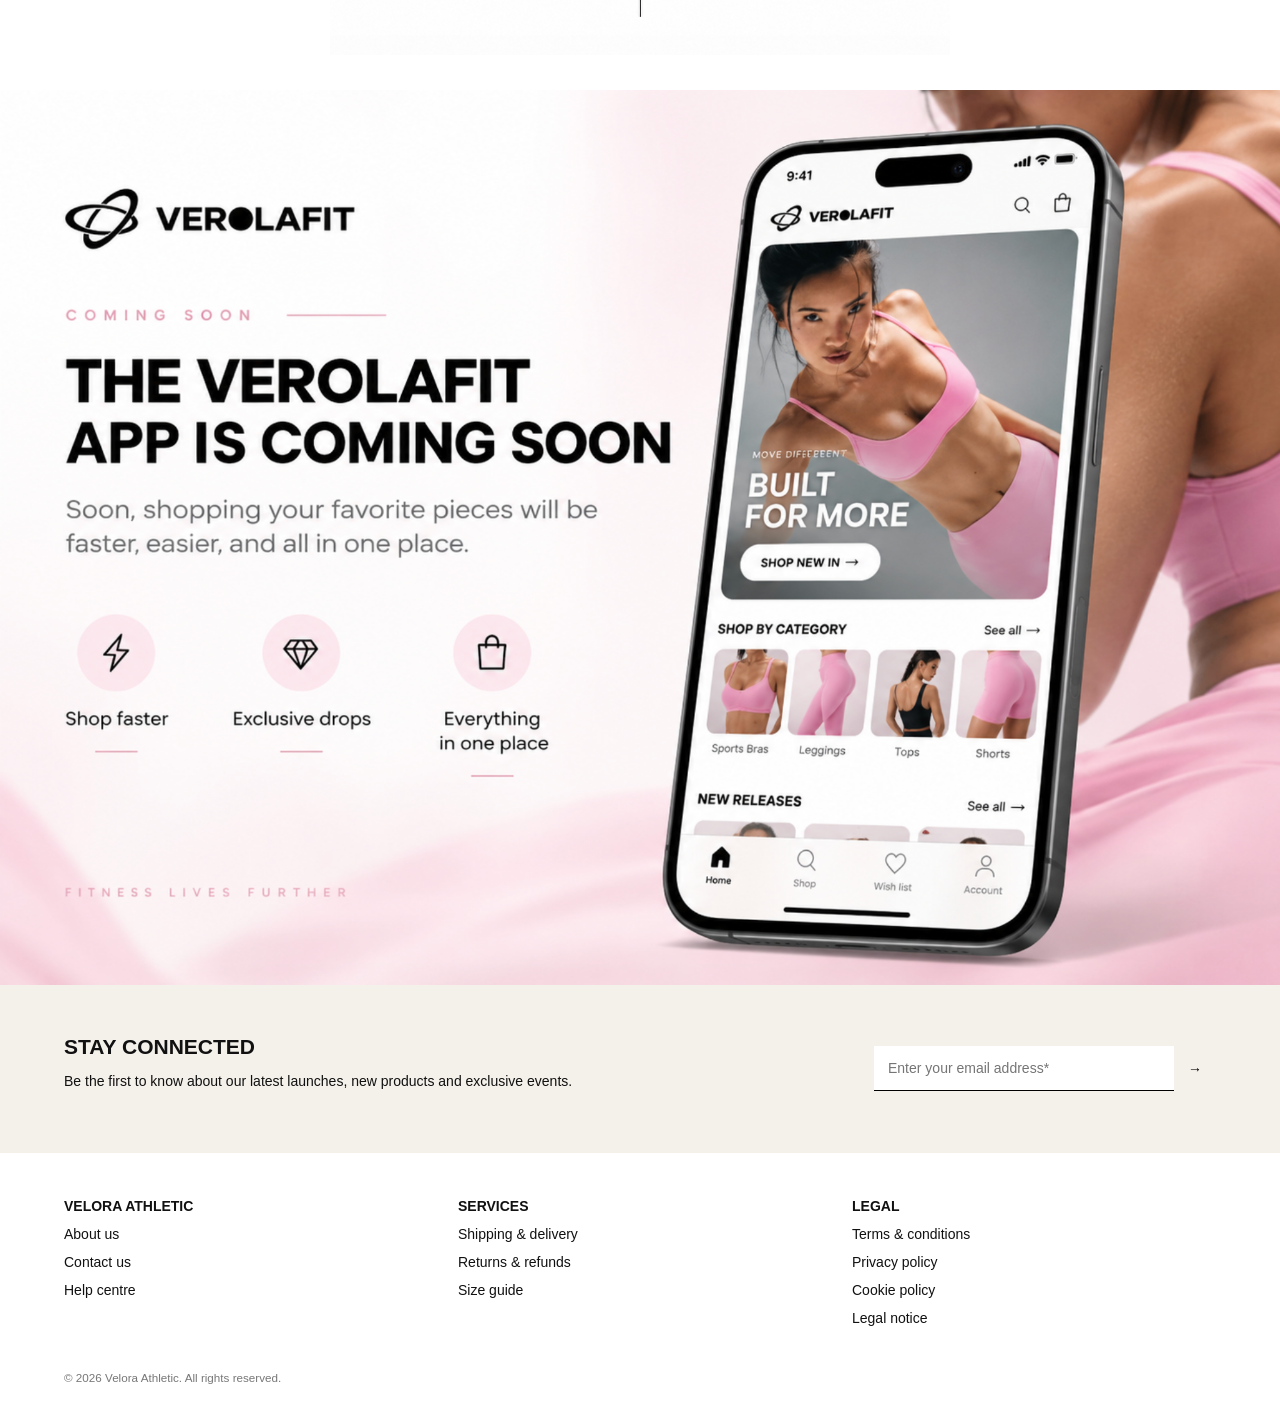
==== commit 1ac80734: "Add sock customer review carousel" ====
--- a/index.html
+++ b/index.html
@@ -1,7 +1,7 @@
-<!doctype html><html lang="en"><head><meta charset="utf-8"><meta name="viewport" content="width=device-width,initial-scale=1"><meta name="description" content="Velora Athletic — sculpting activewear made for every movement."><title>Velora Athletic — Women's Activewear</title><link rel="preconnect" href="https://cdn.shopify.com"><link rel="stylesheet" href="styles.css?v=32"></head><body>
+<!doctype html><html lang="en"><head><meta charset="utf-8"><meta name="viewport" content="width=device-width,initial-scale=1"><meta name="description" content="Velora Athletic — sculpting activewear made for every movement."><title>Velora Athletic — Women's Activewear</title><link rel="preconnect" href="https://cdn.shopify.com"><link rel="stylesheet" href="styles.css?v=33"></head><body>
 <div class="announcement"><span>Free 60-day returns</span><b>FREE UK SHIPPING IN 48 HOURS</b><span>Join 5,000+ happy customers</span></div>
 <header><button class="icon" id="menuBtn" aria-label="Menu">☰</button><a class="logo image-logo" href="#/" aria-label="Verolafit home"><img src="assets/velora-logo.png" alt="Verolafit"></a><nav><a href="#/collection/new">NEW</a><a href="#/collection/leggings">LEGGINGS</a><a href="#/collection/bras">SPORTS BRAS</a><a href="#/collection/tops">TOPS</a><a href="#/collection/outlet">OUTLET</a></nav><div class="actions"><button class="icon" id="searchBtn" aria-label="Search">⌕</button><button class="icon cart-icon" id="cartBtn" aria-label="Shopping bag"><svg viewBox="0 0 24 24" aria-hidden="true"><path d="M5 8h14l-1 13H6L5 8Z"></path><path d="M9 9V6a3 3 0 0 1 6 0v3"></path></svg><span id="cartCount">0</span></button></div></header>
 <aside id="drawer" class="drawer"><button class="close">×</button><h3>SHOP</h3><a href="#/collection/new">New releases</a><a href="#/collection/best-seller">Best sellers</a><a href="#/collection/leggings">Leggings</a><a href="#/collection/bras">Sports bras</a><a href="#/collection/tops">T-shirts & tops</a><a href="#/collection/hoodies">Hoodies & sweatshirts</a><a href="#/collection/outlet">Outlet</a></aside><div id="shade" class="shade"></div>
 <main id="app"></main>
 <footer><div class="footer-trust-image"><img src="assets/mobile-trust-badges.png" alt="Free shipping in 48 hours, 60-day guarantee, 5,000+ happy customers and secure payment"></div><section class="newsletter"><div><h2>STAY CONNECTED</h2><p>Be the first to know about our latest launches, new products and exclusive events.</p></div><form onsubmit="event.preventDefault();this.innerHTML='<b>YOU’RE ON THE LIST.</b>'"><input required type="email" placeholder="Enter your email address*"><button>→</button></form></section><div class="footer-grid"><div><b>VELORA ATHLETIC</b><a href="#/page/about">About us</a><a href="#/page/contact">Contact us</a><a href="#/page/faq">Help centre</a></div><div><b>SERVICES</b><a href="#/page/shipping">Shipping & delivery</a><a href="#/page/returns">Returns & refunds</a><a href="#/page/size-guide">Size guide</a></div><div><b>LEGAL</b><a href="#/page/terms">Terms & conditions</a><a href="#/page/privacy">Privacy policy</a><a href="#/page/cookies">Cookie policy</a><a href="#/page/legal">Legal notice</a></div></div><small>© 2026 Velora Athletic. All rights reserved.</small></footer>
-<div id="toast"></div><script src="products.js"></script><script src="lulu_product.js?v=2"></script><script src="airbrush_product.js?v=3"></script><script src="socks_product.js?v=2"></script><script src="app.js?v=7"></script><script src="lulu_ui.js?v=3"></script><script src="airbrush_ui.js?v=3"></script><script src="socks_ui.js?v=4"></script><script src="video_carousel.js?v=3"></script></body></html>
+<div id="toast"></div><script src="products.js"></script><script src="lulu_product.js?v=2"></script><script src="airbrush_product.js?v=3"></script><script src="socks_product.js?v=2"></script><script src="app.js?v=7"></script><script src="lulu_ui.js?v=3"></script><script src="airbrush_ui.js?v=3"></script><script src="socks_ui.js?v=6"></script><script src="video_carousel.js?v=3"></script></body></html>
--- a/styles.css
+++ b/styles.css
@@ -29,5 +29,6 @@
 @media(max-width:700px){.legal-backdrop{padding:10px;align-items:end}.legal-modal{max-height:88vh;border-radius:12px 12px 0 0}.legal-scroll{max-height:88vh}.legal-modal .legal{padding:52px 22px 34px}.legal-modal .legal h1{font-size:25px;padding-right:32px}.legal-close{right:10px;top:10px}}
 .socks-product .gallery img{object-fit:cover}.socks-product .details{max-width:540px}.sock-packs{display:grid;grid-template-columns:repeat(3,1fr);gap:8px;margin:12px 0px}.sock-pack{min-height:82px;border:1px solid #ccc;background:#fff;padding:10px 6px;display:flex;flex-direction:column;align-items:center;justify-content:center;gap:5px;cursor:pointer}.sock-pack span{font-size:10px;font-weight:800;letter-spacing:.7px}.sock-pack b{font-size:16px}.sock-pack small{font-size:8px;color:#a03737;font-weight:800}.sock-pack.active{border:2px solid #111;padding:9px 5px;background:#fafafa}.sock-colours{max-width:100%}
 .sock-extra-pairs{display:grid;gap:8px;margin:10px 0 14px}.sock-pair-config{display:grid;grid-template-columns:58px 1fr;gap:10px;border:1px solid #ddd;background:#fafafa;padding:9px}.sock-pair-config img{width:58px;height:70px;object-fit:cover;background:#eee}.sock-pair-fields{min-width:0}.sock-pair-fields>strong{display:block;font-size:10px;letter-spacing:1px;margin-bottom:7px}.sock-pair-row{display:grid;grid-template-columns:1fr auto;gap:7px}.sock-pair-colour{min-width:0;width:100%;border:1px solid #bbb;background:#fff;padding:9px 7px;font-size:10px}.sock-pair-sizes{display:flex;gap:4px}.sock-pair-size{width:34px;border:1px solid #bbb;background:#fff;cursor:pointer;font-size:10px;font-weight:700}.sock-pair-size.active{background:#111;color:#fff;border-color:#111}
+.sock-reviews{margin-top:22px;padding-top:22px;border-top:1px solid #ddd;overflow:hidden}.sock-reviews-head{display:flex;align-items:flex-end;justify-content:space-between;gap:12px;margin-bottom:13px}.sock-reviews-head small{font-size:8px;letter-spacing:1.4px}.sock-reviews-head h2{font-size:19px;margin:5px 0 3px}.sock-reviews-head p{font-size:10px;color:#777;margin:0}.sock-review-nav{display:flex;gap:6px}.sock-review-nav button{width:32px;height:32px;border:1px solid #bbb;background:#fff;cursor:pointer}.sock-review-track{display:flex;gap:8px;overflow-x:auto;scroll-snap-type:x mandatory;scrollbar-width:none;overscroll-behavior-inline:contain}.sock-review-track::-webkit-scrollbar{display:none}.sock-review-card{flex:0 0 calc(50% - 4px);scroll-snap-align:start;background:#f6f6f6;overflow:hidden}.sock-review-card img{display:block;width:100%;height:auto;object-fit:contain}
 @media(max-width:700px){.sock-packs{gap:6px}.sock-pack{min-height:76px;padding:8px 3px}.sock-pack.active{padding:7px 2px}.sock-pack b{font-size:14px}.socks-product .gallery img{object-fit:cover}}
 .service-copy{color:#444;line-height:1.65;padding:4px 0px 2px}.service-copy p{margin:4px 0px 12px}.service-copy ul{margin:0;padding-left:20px}.service-copy li{margin:6px 0px}
